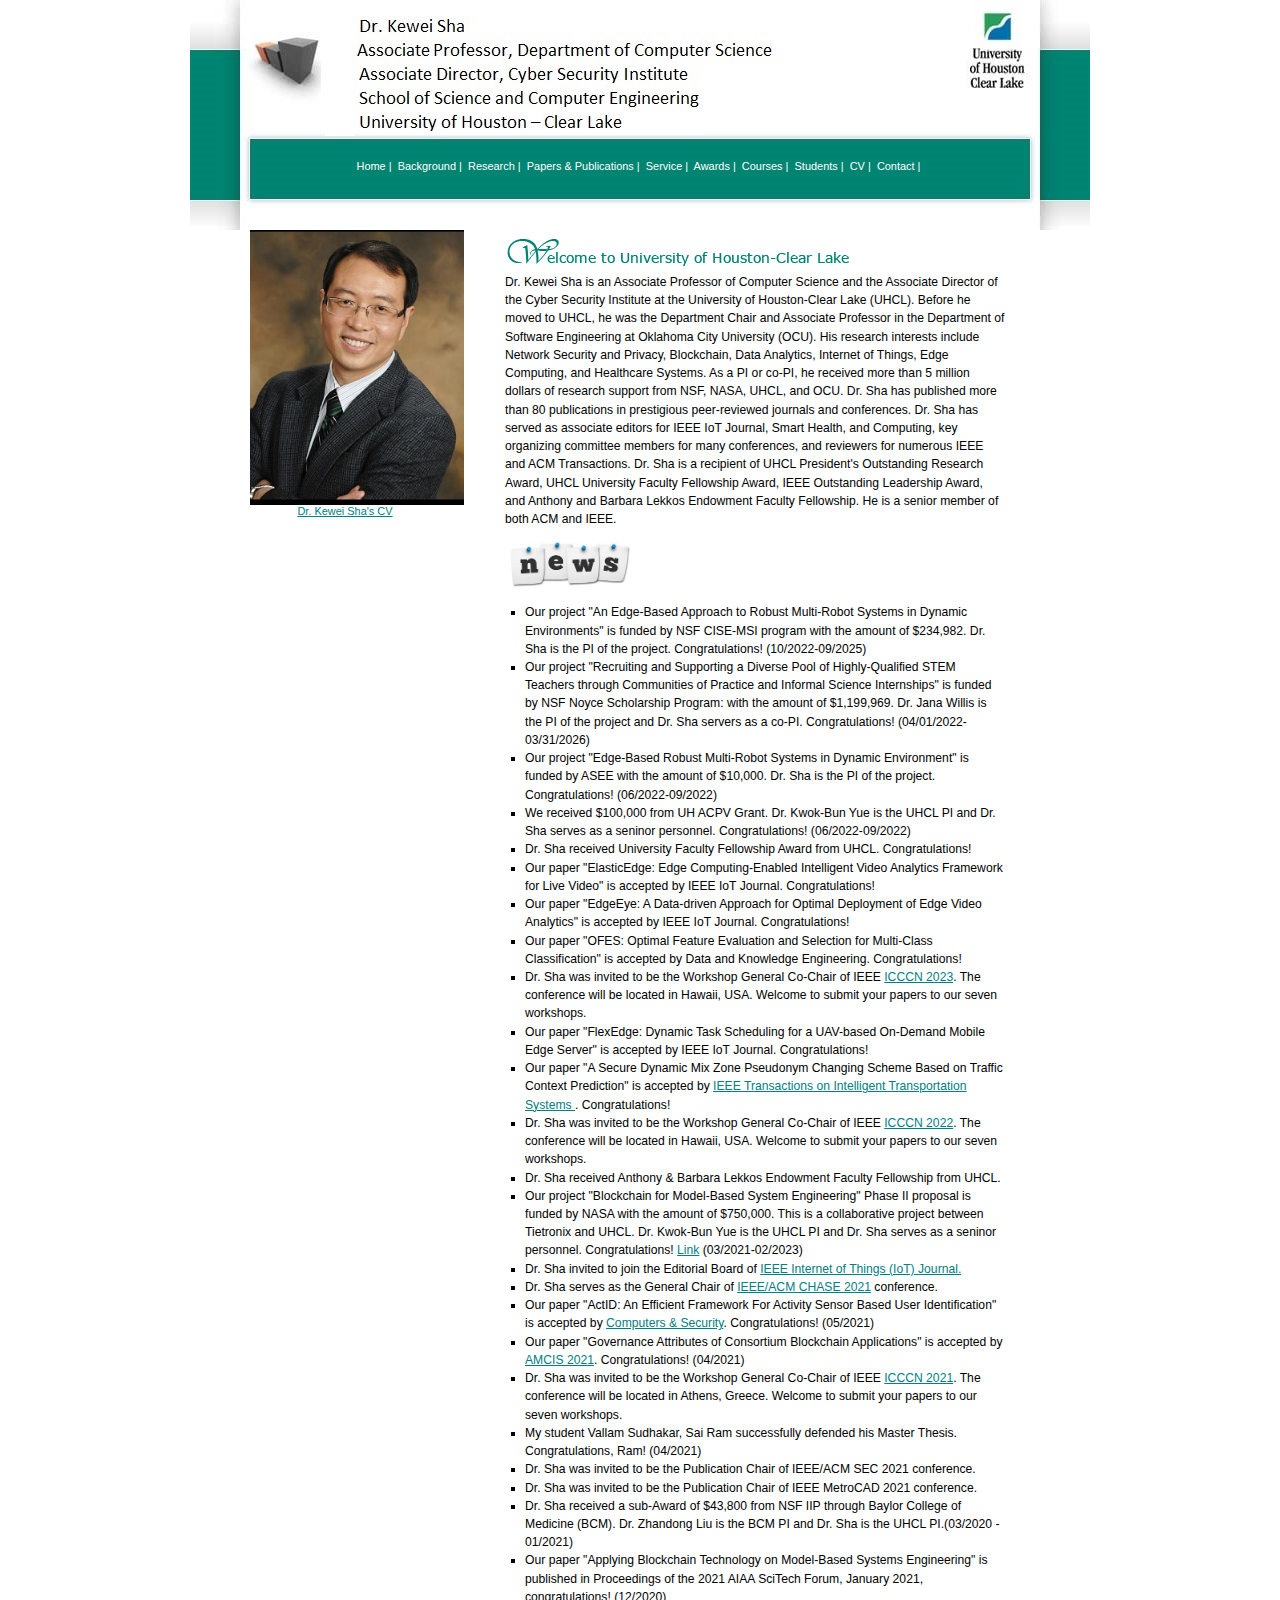
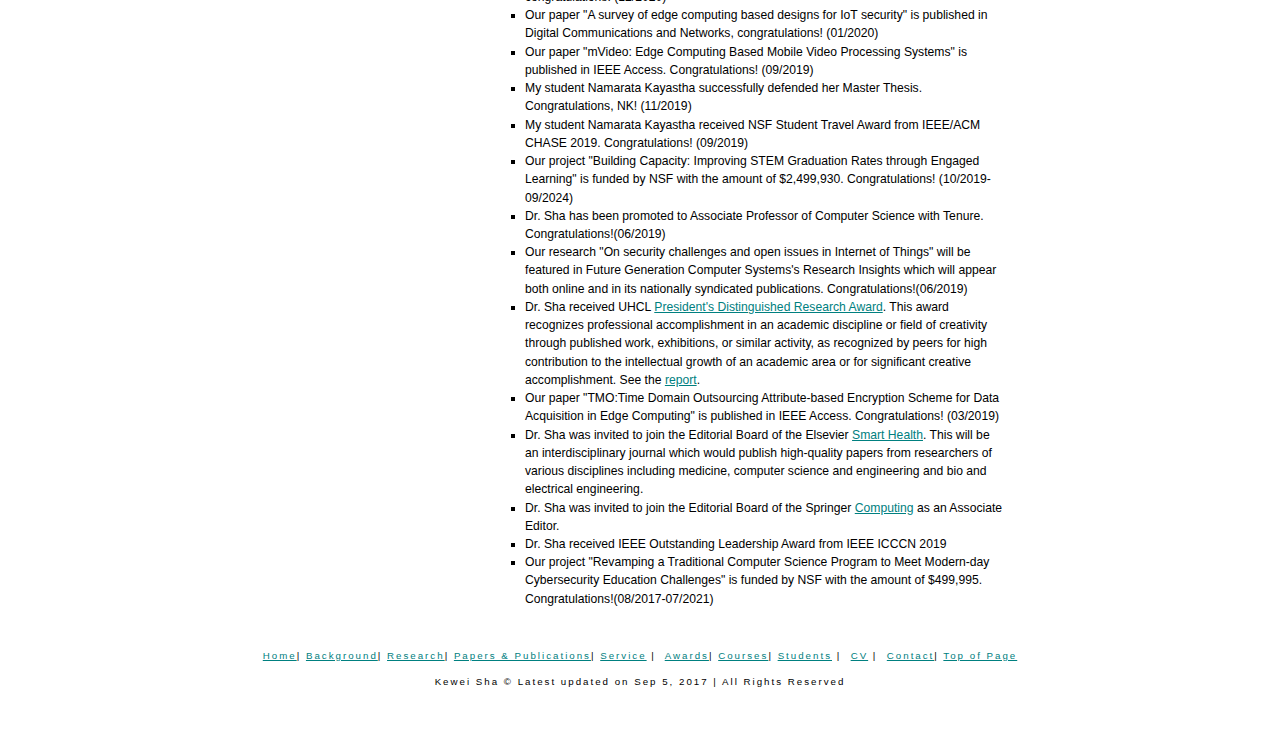
==== index.html @ 8eca11d9 "Add new files" ====
<!DOCTYPE html PUBLIC "-//W3C//DTD XHTML 1.0 Transitional//EN" "http://www.w3.org/TR/xhtml1/DTD/xhtml1-transitional.dtd">
<!-- saved from url=(0042)https://sceweb.sce.uhcl.edu/sha/index.html -->
<html dir="ltr" xmlns="http://www.w3.org/1999/xhtml" xmlns:v="urn:schemas-microsoft-com:vml" xmlns:o="urn:schemas-microsoft-com:office:office"><!-- #BeginTemplate "template.dwt" --><head><meta http-equiv="Content-Type" content="text/html; charset=UTF-8">
<!-- #BeginEditable "title" -->
<title>Welcome to Prof. Kewei Sha's webpage</title>
<!-- #EndEditable -->
<!-- #BeginEditable "description" -->
<meta name="description" content="Prof. Kewei Sha&#39;s webpage">
<!-- #EndEditable -->
<!-- #BeginEditable "keywords" -->
<meta name="keywords" content="add your keywords here">
<!-- #EndEditable -->
<meta http-equiv="imagetoolbar" content="false">

<meta http-equiv="Content-Language" content="en-us">
<link rel="stylesheet" type="text/css" href="./Welcome to Prof. Kewei Sha&#39;s webpage_files/stylesheet.css">
</head>

<body data-new-gr-c-s-check-loaded="14.1119.0" data-gr-ext-installed="">
<a name="top"></a>
<div id="wrapper">
<div id="header">
<div id="topnav">
	<a href="https://sceweb.sce.uhcl.edu/sha/index.html">Home</a>&nbsp;|&nbsp;
	<a href="https://sceweb.sce.uhcl.edu/sha/background.htm">Background</a>&nbsp;|&nbsp;
	<a href="https://sceweb.sce.uhcl.edu/sha/research.htm">Research</a>&nbsp;|&nbsp;
	<a href="https://sceweb.sce.uhcl.edu/sha/papers_publications.htm">Papers &amp; Publications</a>&nbsp;|&nbsp;
	<a href="https://sceweb.sce.uhcl.edu/sha/service.htm">Service</a>&nbsp;|&nbsp;
	<a href="https://sceweb.sce.uhcl.edu/sha/awards.htm">Awards</a>&nbsp;|&nbsp;
	<a href="https://sceweb.sce.uhcl.edu/sha/courses.htm">Courses</a>&nbsp;|&nbsp;
	<a href="https://sceweb.sce.uhcl.edu/sha/student.htm">Students</a>&nbsp;|&nbsp;
	<a href="https://sceweb.sce.uhcl.edu/sha/kewei-cv.pdf">CV</a>&nbsp;|&nbsp;
	<a href="https://sceweb.sce.uhcl.edu/sha/contact.htm">Contact</a>&nbsp;|&nbsp;
</div>
<img alt="" src="./Welcome to Prof. Kewei Sha&#39;s webpage_files/header.jpg" width="900" height="230">
</div>

<div id="content">
<!-- #BeginEditable "content" -->
	<div><img alt="" src="./Welcome to Prof. Kewei Sha&#39;s webpage_files/logo_welcome.gif" width="347" height="43"></div>

	<div>Dr. Kewei Sha is an Associate Professor of Computer Science and the Associate Director of the Cyber Security Institute at the University of Houston-Clear Lake (UHCL). Before he moved to UHCL, he was the Department Chair and Associate Professor in the Department of Software Engineering at Oklahoma City University (OCU). His research interests include Network Security and Privacy, Blockchain, Data Analytics, Internet of Things, Edge Computing, and Healthcare Systems. As a PI or co-PI, he received more than 5 million dollars of research support from NSF, NASA, UHCL, and OCU. Dr. Sha has published more than 80 publications in prestigious peer-reviewed journals and conferences. Dr. Sha has served as associate editors for IEEE IoT Journal, Smart Health, and Computing, key organizing committee members for many conferences, and reviewers for numerous IEEE and ACM Transactions. Dr. Sha is a recipient of UHCL President's Outstanding Research Award, UHCL University Faculty Fellowship Award, IEEE Outstanding Leadership Award, and Anthony and Barbara Lekkos Endowment Faculty Fellowship. He is a senior member of both ACM and IEEE.</div>
	
<div><img alt="" src="./Welcome to Prof. Kewei Sha&#39;s webpage_files/news.jpg" height="75"></div>

	
<div><ul>
<li>Our project "An Edge-Based Approach to Robust Multi-Robot Systems in Dynamic Environments" is funded by NSF CISE-MSI program with the amount of $234,982. Dr. Sha is the PI of the project. Congratulations! (10/2022-09/2025)</li>
<li>Our project "Recruiting and Supporting a Diverse Pool of Highly-Qualified STEM Teachers through Communities of Practice and Informal Science Internships" is funded by NSF Noyce Scholarship Program: with the amount of $1,199,969. Dr. Jana Willis is the PI of the project and Dr. Sha servers as a co-PI. Congratulations! (04/01/2022-03/31/2026)</li>
<li>Our project "Edge-Based Robust Multi-Robot Systems in Dynamic Environment" is funded by ASEE with the amount of $10,000. Dr. Sha is the PI of the project. Congratulations! (06/2022-09/2022)</li>
<li>We received $100,000 from UH ACPV Grant. Dr. Kwok-Bun Yue is the UHCL PI and Dr. Sha serves as a seninor personnel. Congratulations! (06/2022-09/2022)</li>
<li>Dr. Sha received University Faculty Fellowship Award from UHCL. Congratulations!</li>
<li>Our paper "ElasticEdge: Edge Computing-Enabled Intelligent Video Analytics Framework for Live Video" is accepted by IEEE IoT Journal. Congratulations! </li>
<li>Our paper "EdgeEye: A Data-driven Approach for Optimal    Deployment of Edge Video Analytics" is accepted by IEEE IoT Journal. Congratulations! </li>
<li>Our paper "OFES: Optimal Feature Evaluation and Selection for Multi-Class Classification" is accepted by Data and Knowledge Engineering. Congratulations! </li>
<li>Dr. Sha was invited to be the Workshop General Co-Chair of IEEE <a href="http://icccn.org/icccn23/">ICCCN 2023</a>. The conference will be located in Hawaii, USA. Welcome to submit your papers to our seven workshops.</li>
<li>Our paper "FlexEdge: Dynamic Task Scheduling for a UAV-based On-Demand Mobile Edge Server" is accepted by IEEE IoT Journal. Congratulations! </li>
<li>Our paper "A Secure Dynamic Mix Zone Pseudonym Changing Scheme Based on Traffic Context Prediction" is accepted by <a href="https://ieeexplore.ieee.org/document/9613820">IEEE Transactions on Intelligent Transportation Systems
</a>. Congratulations! </li>
<li>Dr. Sha was invited to be the Workshop General Co-Chair of IEEE <a href="http://icccn.org/icccn22/">ICCCN 2022</a>. The conference will be located in Hawaii, USA. Welcome to submit your papers to our seven workshops.</li>
<li>Dr. Sha received Anthony &amp; Barbara Lekkos Endowment Faculty Fellowship from UHCL.</li>
<li>Our project "Blockchain for Model-Based System Engineering" Phase II proposal is funded by NASA with the amount of $750,000. This is a collaborative project between Tietronix and UHCL. Dr. Kwok-Bun Yue is the UHCL PI and Dr. Sha serves as a seninor personnel. Congratulations! <a href="https://sbir.nasa.gov/SBIR/abstracts/19/sttr/phase2/STTR-19-2-T11.03-2769.html">Link</a> (03/2021-02/2023)</li>
<li>Dr. Sha invited to join the Editorial Board of <a href="https://ieee-iotj.org/">IEEE Internet of Things (IoT) Journal.</a></li>
<li>Dr. Sha serves as the General Chair of <a href="https://conferences.computer.org/chase2021/">IEEE/ACM CHASE 2021</a> conference.</li>
<li>Our paper "ActID: An Efficient Framework For Activity Sensor Based User Identification" is accepted by <a href="https://doi.org/10.1016/j.cose.2021.102319">Computers &amp; Security</a>. Congratulations! (05/2021) </li>
<li>Our paper "Governance Attributes of Consortium Blockchain Applications" is accepted by <a href="https://amcis2021.aisconferences.org/">AMCIS 2021</a>. Congratulations! (04/2021) </li>
<li>Dr. Sha was invited to be the Workshop General Co-Chair of IEEE <a href="http://icccn.org/icccn21/">ICCCN 2021</a>. The conference will be located in Athens, Greece. Welcome to submit your papers to our seven workshops.</li>
<li>My student Vallam Sudhakar, Sai Ram successfully defended his Master Thesis. Congratulations, Ram! (04/2021)</li>
<li>Dr. Sha was invited to be the Publication Chair of IEEE/ACM SEC 2021 conference.</li>
<li>Dr. Sha was invited to be the Publication Chair of IEEE MetroCAD 2021 conference.</li>
<li>Dr. Sha received a sub-Award of $43,800 from NSF IIP through Baylor College of Medicine (BCM). Dr. Zhandong Liu is the BCM PI and Dr. Sha is the UHCL PI.(03/2020 - 01/2021)</li> 
<li>Our paper "Applying Blockchain Technology on Model-Based Systems Engineering" is published in Proceedings of the 2021 AIAA SciTech Forum, January 2021, congratulations! (12/2020)</li>
<li>Our paper "A survey of edge computing based designs for IoT security" is published in Digital Communications and Networks, congratulations! (01/2020)</li>
<li>Our paper "mVideo: Edge Computing Based Mobile Video Processing Systems" is published in IEEE Access. Congratulations! (09/2019)</li>
<li>My student Namarata Kayastha successfully defended her Master Thesis. Congratulations, NK! (11/2019)</li>
<li>My student Namarata Kayastha received NSF Student Travel Award from IEEE/ACM CHASE 2019. Congratulations! (09/2019)</li>
<li>Our project "Building Capacity: Improving STEM Graduation Rates through Engaged Learning" is funded by NSF with the amount of $2,499,930. Congratulations! (10/2019-09/2024)</li>
<li>Dr. Sha has been promoted to Associate Professor of Computer Science with Tenure. Congratulations!(06/2019)</li>
<li>Our research "On security challenges and open issues in Internet of Things" will be featured in Future Generation Computer Systems's Research Insights which will appear both online and in its nationally syndicated publications. Congratulations!(06/2019)</li>
<li>Dr. Sha received UHCL <a href="https://www.uhcl.edu/provost/faculty-staff-resources/faculty-resources/presidents-distinguished-faculty-award">President's Distinguished Research Award</a>. This award recognizes professional accomplishment in an academic discipline or field of creativity through published work, exhibitions, or similar activity, as recognized by peers for high contribution to the intellectual growth of an academic area or for significant creative accomplishment. See the <a href="https://blog.uhcl.edu/news/service-awards-special-honors-presented-to-faculty-and-staff">report</a>.</li>
<li>Our paper "TMO:Time Domain Outsourcing Attribute-based Encryption Scheme for Data Acquisition in Edge Computing" is published in IEEE Access. Congratulations! (03/2019)</li>
<li>Dr. Sha was invited to join the Editorial Board of the Elsevier <a href="https://www.journals.elsevier.com/smart-health">Smart Health</a>. This will be an interdisciplinary journal which would publish high-quality papers from researchers of various disciplines including medicine, computer science and engineering and bio and electrical engineering.</li>
<li>Dr. Sha was invited to join the Editorial Board of the Springer <a href="https://www.springer.com/computer/journal/607">Computing</a> as an Associate Editor. </li>
<li>Dr. Sha received IEEE Outstanding Leadership Award from IEEE ICCCN 2019</li>
<li>Our project "Revamping a Traditional Computer Science Program to Meet Modern-day Cybersecurity Education Challenges" is funded by NSF with the amount of $499,995. Congratulations!(08/2017-07/2021)</li>
<!--
<li>Our paper <a href="https://doi.org/10.1016/j.future.2018.01.059">"On security challenges and open issues in Internet of Things"</a> is published at Future Generation Computer Systems.</li>
<li>Our paper "A Secure and Efficient Framework to Read Isolated Smart Grid Devices" is published at <a href="http://ieeexplore.ieee.org/document/7419260/?arnumber=7419260&source=authoralert">IEEE Transactions on Smart Grid (TSG)</a>. Congratulations! (11/2017) </li>
<li>Our paper "A Novel and Efficient Approach to Evaluate Biometric Features for User Identification" is accepted by IEEE/ACM CHASE 2019 as a poster paper. Congratulations! (06/2019)</li>
-->					
						
</ul></div>



<!-- #EndEditable -->
</div>
<div id="sidebar">
<!-- #BeginEditable "sidebar" -->

  

  
    <center>
      <img alt="" src="./Welcome to Prof. Kewei Sha&#39;s webpage_files/kewei.jpg" width="213.6" height="275.2">
	<div>
	<a href="https://sceweb.sce.uhcl.edu/sha/kewei-cv.pdf">Dr. Kewei Sha's CV</a>	
	</div>
      <!-- #
      <object
        classid="clsid:D27CDB6E-AE6D-11cf-96B8-444553540000"
        codebase="http://download.macromedia.com/pub/shockwave/cabs/flash/swflash.cab#version=4,0,2,0"
        id="flashmovie"
        width="200" height="250">
        <param name="movie" value="flashmovie.swf">
        <param name="bgcolor" value="#FFFFFF">
        <param name="quality" value="high">
        <param name="allowscriptaccess" value="samedomain">
        <embed
          type="application/x-shockwave-flash"
          pluginspage="http://www.macromedia.com/go/getflashplayer"
          name="flashmovie"
          width="200" height="250"
          src="flashmovie.swf"
          bgcolor="#FFFFFF"
          quality="high"
          swliveconnect="true"
          allowscriptaccess="samedomain"
        >
          <noembed>
          </noembed>
        </embed>
      </object>
    -->
    </center>
	

		
</div>
<div id="footer">
	<a href="https://sceweb.sce.uhcl.edu/sha/index.html">Home</a>|
	<a href="https://sceweb.sce.uhcl.edu/sha/background.htm">Background</a>|
	<a href="https://sceweb.sce.uhcl.edu/sha/research.htm">Research</a>|
	<a href="https://sceweb.sce.uhcl.edu/sha/papers_publications.htm">Papers &amp; Publications</a>|
	<a href="https://sceweb.sce.uhcl.edu/sha/service.htm">Service</a>&nbsp;|&nbsp;
	<a href="https://sceweb.sce.uhcl.edu/sha/awards.htm">Awards</a>|
	<a href="https://sceweb.sce.uhcl.edu/sha/courses.htm">Courses</a>|
	<a href="https://sceweb.sce.uhcl.edu/sha/student.htm">Students</a>&nbsp;|&nbsp;
	<a href="https://sceweb.sce.uhcl.edu/sha/kewei-cv.pdf">CV</a>&nbsp;|&nbsp;
	<a href="https://sceweb.sce.uhcl.edu/sha/contact.htm">Contact</a>|
	<a href="https://sceweb.sce.uhcl.edu/sha/index.html#top">Top of Page</a>
	<p>Kewei Sha © Latest updated on Sep 5, 2017 | All Rights Reserved<br>
	</p>
</div>
</div>
<br>






</body><!-- #EndEditable --><!-- #EndTemplate --><grammarly-desktop-integration data-grammarly-shadow-root="true"><template shadowrootmode="open"><style>
  div.grammarly-desktop-integration {
    position: absolute;
    width: 1px;
    height: 1px;
    padding: 0;
    margin: -1px;
    overflow: hidden;
    clip: rect(0, 0, 0, 0);
    white-space: nowrap;
    border: 0;
    -moz-user-select: none;
    -webkit-user-select: none;
    -ms-user-select:none;
    user-select:none;
  }

  div.grammarly-desktop-integration:before {
    content: attr(data-content);
  }
</style><div aria-label="grammarly-integration" role="group" tabindex="-1" class="grammarly-desktop-integration" data-content="{&quot;mode&quot;:&quot;full&quot;,&quot;isActive&quot;:true,&quot;isUserDisabled&quot;:false}"></div></template></grammarly-desktop-integration></html>
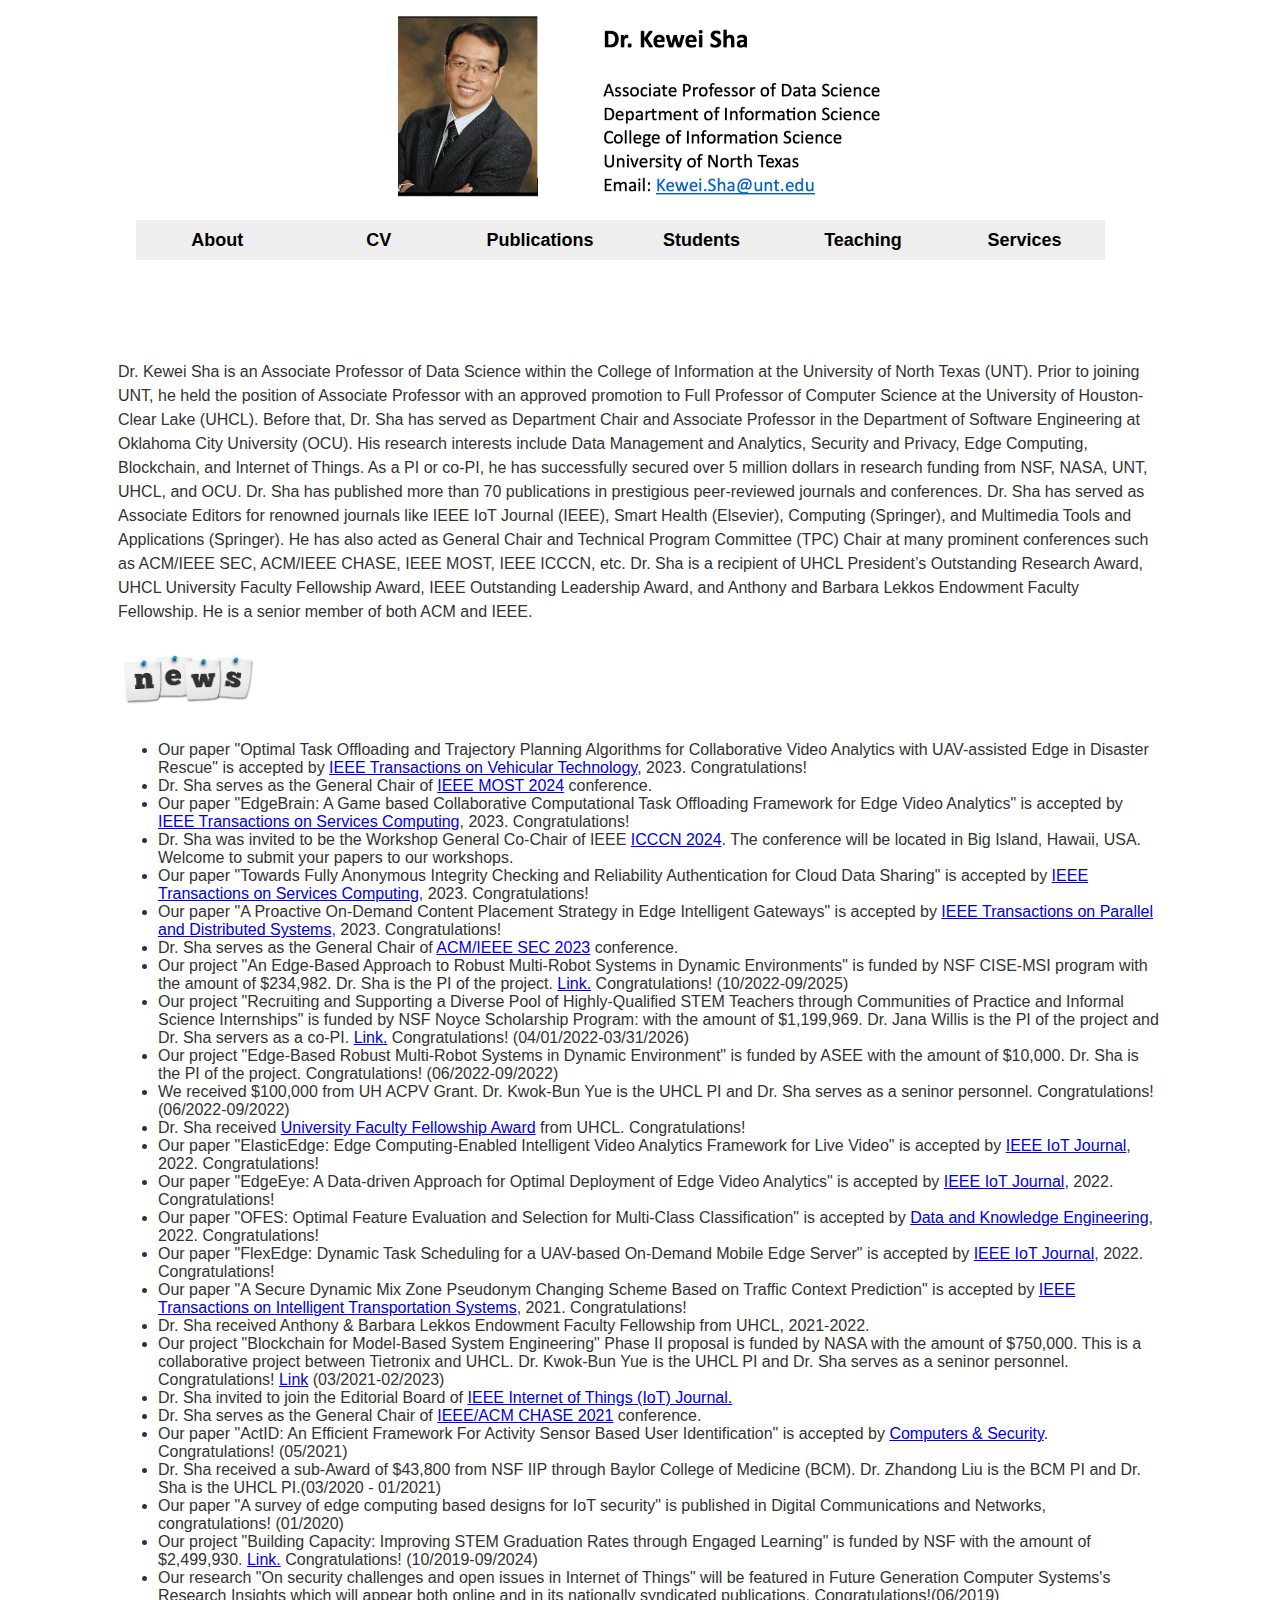
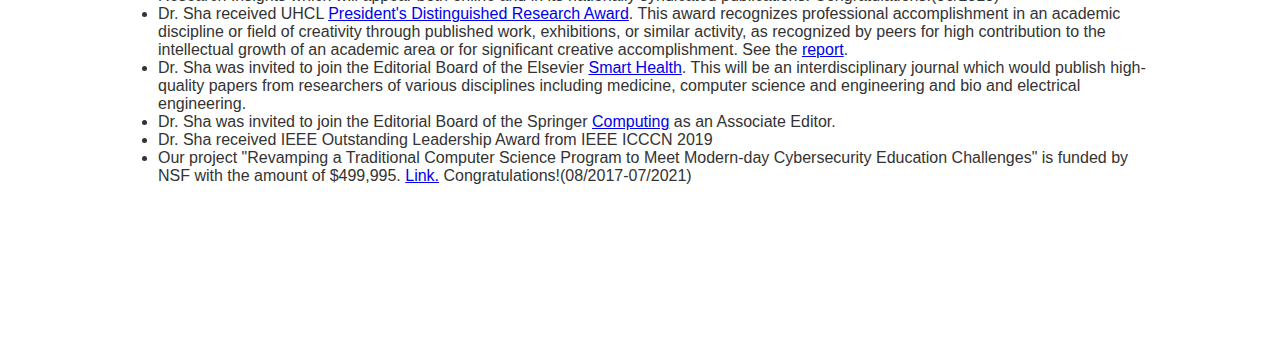
==== commit 68e43098: "update" ====
--- a/index.html
+++ b/index.html
@@ -1,183 +1,96 @@
-<!DOCTYPE html PUBLIC "-//W3C//DTD XHTML 1.0 Transitional//EN" "http://www.w3.org/TR/xhtml1/DTD/xhtml1-transitional.dtd">
-<!-- saved from url=(0042)https://sceweb.sce.uhcl.edu/sha/index.html -->
-<html dir="ltr" xmlns="http://www.w3.org/1999/xhtml" xmlns:v="urn:schemas-microsoft-com:vml" xmlns:o="urn:schemas-microsoft-com:office:office"><!-- #BeginTemplate "template.dwt" --><head><meta http-equiv="Content-Type" content="text/html; charset=UTF-8">
-<!-- #BeginEditable "title" -->
-<title>Welcome to Prof. Kewei Sha's webpage</title>
-<!-- #EndEditable -->
-<!-- #BeginEditable "description" -->
-<meta name="description" content="Prof. Kewei Sha&#39;s webpage">
-<!-- #EndEditable -->
-<!-- #BeginEditable "keywords" -->
-<meta name="keywords" content="add your keywords here">
-<!-- #EndEditable -->
-<meta http-equiv="imagetoolbar" content="false">
+<!DOCTYPE html>
+<html>
+<head>
+   <!--
 
-<meta http-equiv="Content-Language" content="en-us">
-<link rel="stylesheet" type="text/css" href="./Welcome to Prof. Kewei Sha&#39;s webpage_files/stylesheet.css">
+   -->
+
+<link rel="stylesheet" href="layout.css">
+<link rel="stylesheet" href="effects.css">
+   <meta charset="utf-8" />
+   <title>About</title>
+
 </head>
 
-<body data-new-gr-c-s-check-loaded="14.1119.0" data-gr-ext-installed="">
-<a name="top"></a>
-<div id="wrapper">
-<div id="header">
-<div id="topnav">
-	<a href="https://sceweb.sce.uhcl.edu/sha/index.html">Home</a>&nbsp;|&nbsp;
-	<a href="https://sceweb.sce.uhcl.edu/sha/background.htm">Background</a>&nbsp;|&nbsp;
-	<a href="https://sceweb.sce.uhcl.edu/sha/research.htm">Research</a>&nbsp;|&nbsp;
-	<a href="https://sceweb.sce.uhcl.edu/sha/papers_publications.htm">Papers &amp; Publications</a>&nbsp;|&nbsp;
-	<a href="https://sceweb.sce.uhcl.edu/sha/service.htm">Service</a>&nbsp;|&nbsp;
-	<a href="https://sceweb.sce.uhcl.edu/sha/awards.htm">Awards</a>&nbsp;|&nbsp;
-	<a href="https://sceweb.sce.uhcl.edu/sha/courses.htm">Courses</a>&nbsp;|&nbsp;
-	<a href="https://sceweb.sce.uhcl.edu/sha/student.htm">Students</a>&nbsp;|&nbsp;
-	<a href="https://sceweb.sce.uhcl.edu/sha/kewei-cv.pdf">CV</a>&nbsp;|&nbsp;
-	<a href="https://sceweb.sce.uhcl.edu/sha/contact.htm">Contact</a>&nbsp;|&nbsp;
-</div>
-<img alt="" src="./Welcome to Prof. Kewei Sha&#39;s webpage_files/header.jpg" width="900" height="230">
-</div>
+<body>
+   <header>
+     <img src="Kewei.png" alt="logo" id="logo">
 
-<div id="content">
-<!-- #BeginEditable "content" -->
-	<div><img alt="" src="./Welcome to Prof. Kewei Sha&#39;s webpage_files/logo_welcome.gif" width="347" height="43"></div>
+<!-- tabs and links-->
+      <nav class="tabs">
+         <ul>
 
-	<div>Dr. Kewei Sha is an Associate Professor of Computer Science and the Associate Director of the Cyber Security Institute at the University of Houston-Clear Lake (UHCL). Before he moved to UHCL, he was the Department Chair and Associate Professor in the Department of Software Engineering at Oklahoma City University (OCU). His research interests include Network Security and Privacy, Blockchain, Data Analytics, Internet of Things, Edge Computing, and Healthcare Systems. As a PI or co-PI, he received more than 5 million dollars of research support from NSF, NASA, UHCL, and OCU. Dr. Sha has published more than 80 publications in prestigious peer-reviewed journals and conferences. Dr. Sha has served as associate editors for IEEE IoT Journal, Smart Health, and Computing, key organizing committee members for many conferences, and reviewers for numerous IEEE and ACM Transactions. Dr. Sha is a recipient of UHCL President's Outstanding Research Award, UHCL University Faculty Fellowship Award, IEEE Outstanding Leadership Award, and Anthony and Barbara Lekkos Endowment Faculty Fellowship. He is a senior member of both ACM and IEEE.</div>
-	
-<div><img alt="" src="./Welcome to Prof. Kewei Sha&#39;s webpage_files/news.jpg" height="75"></div>
+            <li><a href="index.html">About</a></li>
+            <li><a href="cv.pdf">CV</a></li>
+            <li><a href="publications.html">Publications</a></li>
+            <li><a href="students.html">Students</a></li>
+			<li><a href="teaching.html">Teaching</a></li>
+			 <li><a href="services.html">Services</a></li>
+         </ul>
+      </nav>
+   </header>
 
+</body>
+<!-- <nav id="Kewei"> -->
+<nav id="about">
+<p aligh="justify" style="line-height: 1.5; text-indent: 0em;"> Dr. Kewei Sha is an Associate Professor of Data Science within the College of Information at the University of North Texas (UNT). Prior to joining UNT, he held the position of Associate Professor with an approved promotion to Full Professor of Computer Science at the University of Houston-Clear Lake (UHCL). Before that, Dr. Sha has served as Department Chair and Associate Professor in the Department of Software Engineering at Oklahoma City University (OCU). His research interests include Data Management and Analytics, Security and Privacy, Edge Computing, Blockchain, and Internet of Things. As a PI or co-PI, he has successfully secured over 5 million dollars in research funding from NSF, NASA, UNT, UHCL, and OCU. Dr. Sha has published more than 70 publications in prestigious peer-reviewed journals and conferences. Dr. Sha has served as Associate Editors for renowned journals like IEEE IoT Journal (IEEE), Smart Health (Elsevier), Computing (Springer), and Multimedia Tools and Applications (Springer). He has also acted as General Chair and Technical Program Committee (TPC) Chair at many prominent conferences such as ACM/IEEE SEC, ACM/IEEE CHASE, IEEE MOST, IEEE ICCCN, etc. Dr. Sha is a recipient of UHCL President’s Outstanding Research Award, UHCL University Faculty Fellowship Award, IEEE Outstanding Leadership Award, and Anthony and Barbara Lekkos Endowment Faculty Fellowship. He is a senior member of both ACM and IEEE.
+<br>
+</p>
+
+<img alt="" src="news.jpg" width="140">
 	
 <div><ul>
-<li>Our project "An Edge-Based Approach to Robust Multi-Robot Systems in Dynamic Environments" is funded by NSF CISE-MSI program with the amount of $234,982. Dr. Sha is the PI of the project. Congratulations! (10/2022-09/2025)</li>
-<li>Our project "Recruiting and Supporting a Diverse Pool of Highly-Qualified STEM Teachers through Communities of Practice and Informal Science Internships" is funded by NSF Noyce Scholarship Program: with the amount of $1,199,969. Dr. Jana Willis is the PI of the project and Dr. Sha servers as a co-PI. Congratulations! (04/01/2022-03/31/2026)</li>
+<li>Our paper "Optimal Task Offloading and Trajectory Planning Algorithms for Collaborative Video Analytics with UAV-assisted Edge in Disaster Rescue" is accepted by <a href="https://ieeexplore.ieee.org/abstract/document/10365400">IEEE Transactions on Vehicular Technology</a>, 2023. Congratulations! </li>
+	<li>Dr. Sha serves as the General Chair of <a href="https://ieeemobility.org/MOST2024/">IEEE MOST 2024</a> conference.</li>
+<li>Our paper "EdgeBrain: A Game based Collaborative Computational Task Offloading Framework for Edge Video Analytics" is accepted by <a href="https://ieeexplore.ieee.org/abstract/document/10360217">IEEE Transactions on Services Computing</a>, 2023. Congratulations! </li>
+<li>Dr. Sha was invited to be the Workshop General Co-Chair of IEEE <a href="http://icccn.org/">ICCCN 2024</a>. The conference will be located in Big Island, Hawaii, USA. Welcome to submit your papers to our workshops.</li>
+<li>Our paper "Towards Fully Anonymous Integrity Checking and Reliability Authentication for Cloud Data Sharing" is accepted by <a href="https://ieeexplore.ieee.org/abstract/document/10109159">IEEE Transactions on Services Computing</a>, 2023. Congratulations! </li>
+<li>Our paper "A Proactive On-Demand Content Placement Strategy in Edge Intelligent Gateways" is accepted by <a href="https://ieeexplore.ieee.org/abstract/document/10054497">IEEE Transactions on Parallel and Distributed Systems</a>, 2023. Congratulations! </li>
+	<li>Dr. Sha serves as the General Chair of <a href="https://acm-ieee-sec.org/2023/">ACM/IEEE SEC 2023</a> conference.</li>
+	<li>Our project "An Edge-Based Approach to Robust Multi-Robot Systems in Dynamic Environments" is funded by NSF CISE-MSI program with the amount of $234,982. Dr. Sha is the PI of the project. <a href="https://www.nsf.gov/awardsearch/showAward?AWD_ID=2240513">Link.</a> Congratulations! (10/2022-09/2025)</li>
+<li>Our project "Recruiting and Supporting a Diverse Pool of Highly-Qualified STEM Teachers through Communities of Practice and Informal Science Internships" is funded by NSF Noyce Scholarship Program: with the amount of $1,199,969. Dr. Jana Willis is the PI of the project and Dr. Sha servers as a co-PI. <a href="https://www.nsf.gov/awardsearch/showAward?AWD_ID=2151067">Link.</a> Congratulations! (04/01/2022-03/31/2026)</li>
 <li>Our project "Edge-Based Robust Multi-Robot Systems in Dynamic Environment" is funded by ASEE with the amount of $10,000. Dr. Sha is the PI of the project. Congratulations! (06/2022-09/2022)</li>
 <li>We received $100,000 from UH ACPV Grant. Dr. Kwok-Bun Yue is the UHCL PI and Dr. Sha serves as a seninor personnel. Congratulations! (06/2022-09/2022)</li>
-<li>Dr. Sha received University Faculty Fellowship Award from UHCL. Congratulations!</li>
-<li>Our paper "ElasticEdge: Edge Computing-Enabled Intelligent Video Analytics Framework for Live Video" is accepted by IEEE IoT Journal. Congratulations! </li>
-<li>Our paper "EdgeEye: A Data-driven Approach for Optimal    Deployment of Edge Video Analytics" is accepted by IEEE IoT Journal. Congratulations! </li>
-<li>Our paper "OFES: Optimal Feature Evaluation and Selection for Multi-Class Classification" is accepted by Data and Knowledge Engineering. Congratulations! </li>
-<li>Dr. Sha was invited to be the Workshop General Co-Chair of IEEE <a href="http://icccn.org/icccn23/">ICCCN 2023</a>. The conference will be located in Hawaii, USA. Welcome to submit your papers to our seven workshops.</li>
-<li>Our paper "FlexEdge: Dynamic Task Scheduling for a UAV-based On-Demand Mobile Edge Server" is accepted by IEEE IoT Journal. Congratulations! </li>
-<li>Our paper "A Secure Dynamic Mix Zone Pseudonym Changing Scheme Based on Traffic Context Prediction" is accepted by <a href="https://ieeexplore.ieee.org/document/9613820">IEEE Transactions on Intelligent Transportation Systems
-</a>. Congratulations! </li>
-<li>Dr. Sha was invited to be the Workshop General Co-Chair of IEEE <a href="http://icccn.org/icccn22/">ICCCN 2022</a>. The conference will be located in Hawaii, USA. Welcome to submit your papers to our seven workshops.</li>
-<li>Dr. Sha received Anthony &amp; Barbara Lekkos Endowment Faculty Fellowship from UHCL.</li>
+<li>Dr. Sha received <a href="https://www.uhclthesignal.com/wordpress/2022/06/13/community-updates-2022-2023-faculty-fellowship-recipients-announced/">University Faculty Fellowship Award</a> from UHCL. Congratulations!</li>
+<li>Our paper "ElasticEdge: Edge Computing-Enabled Intelligent Video Analytics Framework for Live Video" is accepted by <a href="https://ieeexplore.ieee.org/abstract/document/9812746">IEEE IoT Journal</a>, 2022. Congratulations! </li>
+<li>Our paper "EdgeEye: A Data-driven Approach for Optimal Deployment of Edge Video Analytics" is accepted by <a href="https://ieeexplore.ieee.org/abstract/document/9756002">IEEE IoT Journal</a>, 2022. Congratulations! </li>
+<li>Our paper "OFES: Optimal Feature Evaluation and Selection for Multi-Class Classification" is accepted by <a href="https://www.sciencedirect.com/science/article/abs/pii/S0169023X22000222">Data and Knowledge Engineering</a>, 2022. Congratulations! </li>
+<li>Our paper "FlexEdge: Dynamic Task Scheduling for a UAV-based On-Demand Mobile Edge Server" is accepted by <a href="https://ieeexplore.ieee.org/abstract/document/9716050">IEEE IoT Journal</a>, 2022. Congratulations! </li>
+<li>Our paper "A Secure Dynamic Mix Zone Pseudonym Changing Scheme Based on Traffic Context Prediction" is accepted by <a href="https://ieeexplore.ieee.org/document/9613820">IEEE Transactions on Intelligent Transportation Systems</a>, 2021. Congratulations! </li>
+<!-- <li>Dr. Sha was invited to be the Workshop General Co-Chair of IEEE <a href="http://icccn.org/icccn22/">ICCCN 2022</a>. The conference will be located in Hawaii, USA. Welcome to submit your papers to our seven workshops.</li> -->
+<li>Dr. Sha received Anthony &amp; Barbara Lekkos Endowment Faculty Fellowship from UHCL, 2021-2022.</li>
 <li>Our project "Blockchain for Model-Based System Engineering" Phase II proposal is funded by NASA with the amount of $750,000. This is a collaborative project between Tietronix and UHCL. Dr. Kwok-Bun Yue is the UHCL PI and Dr. Sha serves as a seninor personnel. Congratulations! <a href="https://sbir.nasa.gov/SBIR/abstracts/19/sttr/phase2/STTR-19-2-T11.03-2769.html">Link</a> (03/2021-02/2023)</li>
 <li>Dr. Sha invited to join the Editorial Board of <a href="https://ieee-iotj.org/">IEEE Internet of Things (IoT) Journal.</a></li>
 <li>Dr. Sha serves as the General Chair of <a href="https://conferences.computer.org/chase2021/">IEEE/ACM CHASE 2021</a> conference.</li>
 <li>Our paper "ActID: An Efficient Framework For Activity Sensor Based User Identification" is accepted by <a href="https://doi.org/10.1016/j.cose.2021.102319">Computers &amp; Security</a>. Congratulations! (05/2021) </li>
-<li>Our paper "Governance Attributes of Consortium Blockchain Applications" is accepted by <a href="https://amcis2021.aisconferences.org/">AMCIS 2021</a>. Congratulations! (04/2021) </li>
-<li>Dr. Sha was invited to be the Workshop General Co-Chair of IEEE <a href="http://icccn.org/icccn21/">ICCCN 2021</a>. The conference will be located in Athens, Greece. Welcome to submit your papers to our seven workshops.</li>
-<li>My student Vallam Sudhakar, Sai Ram successfully defended his Master Thesis. Congratulations, Ram! (04/2021)</li>
-<li>Dr. Sha was invited to be the Publication Chair of IEEE/ACM SEC 2021 conference.</li>
-<li>Dr. Sha was invited to be the Publication Chair of IEEE MetroCAD 2021 conference.</li>
+<!-- <li>Our paper "Governance Attributes of Consortium Blockchain Applications" is accepted by <a href="https://amcis2021.aisconferences.org/">AMCIS 2021</a>. Congratulations! (04/2021) </li>
+<li>Dr. Sha was invited to be the Workshop General Co-Chair of IEEE <a href="http://icccn.org/icccn21/">ICCCN 2021</a>. The conference will be located in Athens, Greece. Welcome to submit your papers to our seven workshops.</li> -->
+<!-- <li>My student Vallam Sudhakar, Sai Ram successfully defended his Master Thesis. Congratulations, Ram! (04/2021)</li> -->
+<!-- <li>Dr. Sha was invited to be the Publication Chair of IEEE/ACM SEC 2021 conference.</li>
+<li>Dr. Sha was invited to be the Publication Chair of IEEE MetroCAD 2021 conference.</li> -->
 <li>Dr. Sha received a sub-Award of $43,800 from NSF IIP through Baylor College of Medicine (BCM). Dr. Zhandong Liu is the BCM PI and Dr. Sha is the UHCL PI.(03/2020 - 01/2021)</li> 
-<li>Our paper "Applying Blockchain Technology on Model-Based Systems Engineering" is published in Proceedings of the 2021 AIAA SciTech Forum, January 2021, congratulations! (12/2020)</li>
+<!-- <li>Our paper "Applying Blockchain Technology on Model-Based Systems Engineering" is published in Proceedings of the 2021 AIAA SciTech Forum, January 2021, congratulations! (12/2020)</li> -->
 <li>Our paper "A survey of edge computing based designs for IoT security" is published in Digital Communications and Networks, congratulations! (01/2020)</li>
-<li>Our paper "mVideo: Edge Computing Based Mobile Video Processing Systems" is published in IEEE Access. Congratulations! (09/2019)</li>
-<li>My student Namarata Kayastha successfully defended her Master Thesis. Congratulations, NK! (11/2019)</li>
-<li>My student Namarata Kayastha received NSF Student Travel Award from IEEE/ACM CHASE 2019. Congratulations! (09/2019)</li>
-<li>Our project "Building Capacity: Improving STEM Graduation Rates through Engaged Learning" is funded by NSF with the amount of $2,499,930. Congratulations! (10/2019-09/2024)</li>
-<li>Dr. Sha has been promoted to Associate Professor of Computer Science with Tenure. Congratulations!(06/2019)</li>
+<!-- <li>Our paper "mVideo: Edge Computing Based Mobile Video Processing Systems" is published in IEEE Access. Congratulations! (09/2019)</li> -->
+<!-- <li>My student Namarata Kayastha successfully defended her Master Thesis. Congratulations, NK! (11/2019)</li> -->
+<!-- <li>My student Namarata Kayastha received NSF Student Travel Award from IEEE/ACM CHASE 2019. Congratulations! (09/2019)</li> -->
+<li>Our project "Building Capacity: Improving STEM Graduation Rates through Engaged Learning" is funded by NSF with the amount of $2,499,930. <a href="https://www.nsf.gov/awardsearch/showAward?AWD_ID=1928622">Link.</a> Congratulations! (10/2019-09/2024)</li>
+<!-- <li>Dr. Sha has been promoted to Associate Professor of Computer Science with Tenure. Congratulations!(06/2019)</li> -->
 <li>Our research "On security challenges and open issues in Internet of Things" will be featured in Future Generation Computer Systems's Research Insights which will appear both online and in its nationally syndicated publications. Congratulations!(06/2019)</li>
 <li>Dr. Sha received UHCL <a href="https://www.uhcl.edu/provost/faculty-staff-resources/faculty-resources/presidents-distinguished-faculty-award">President's Distinguished Research Award</a>. This award recognizes professional accomplishment in an academic discipline or field of creativity through published work, exhibitions, or similar activity, as recognized by peers for high contribution to the intellectual growth of an academic area or for significant creative accomplishment. See the <a href="https://blog.uhcl.edu/news/service-awards-special-honors-presented-to-faculty-and-staff">report</a>.</li>
-<li>Our paper "TMO:Time Domain Outsourcing Attribute-based Encryption Scheme for Data Acquisition in Edge Computing" is published in IEEE Access. Congratulations! (03/2019)</li>
+<!-- <li>Our paper "TMO:Time Domain Outsourcing Attribute-based Encryption Scheme for Data Acquisition in Edge Computing" is published in IEEE Access. Congratulations! (03/2019)</li> -->
 <li>Dr. Sha was invited to join the Editorial Board of the Elsevier <a href="https://www.journals.elsevier.com/smart-health">Smart Health</a>. This will be an interdisciplinary journal which would publish high-quality papers from researchers of various disciplines including medicine, computer science and engineering and bio and electrical engineering.</li>
 <li>Dr. Sha was invited to join the Editorial Board of the Springer <a href="https://www.springer.com/computer/journal/607">Computing</a> as an Associate Editor. </li>
 <li>Dr. Sha received IEEE Outstanding Leadership Award from IEEE ICCCN 2019</li>
-<li>Our project "Revamping a Traditional Computer Science Program to Meet Modern-day Cybersecurity Education Challenges" is funded by NSF with the amount of $499,995. Congratulations!(08/2017-07/2021)</li>
-<!--
-<li>Our paper <a href="https://doi.org/10.1016/j.future.2018.01.059">"On security challenges and open issues in Internet of Things"</a> is published at Future Generation Computer Systems.</li>
-<li>Our paper "A Secure and Efficient Framework to Read Isolated Smart Grid Devices" is published at <a href="http://ieeexplore.ieee.org/document/7419260/?arnumber=7419260&source=authoralert">IEEE Transactions on Smart Grid (TSG)</a>. Congratulations! (11/2017) </li>
-<li>Our paper "A Novel and Efficient Approach to Evaluate Biometric Features for User Identification" is accepted by IEEE/ACM CHASE 2019 as a poster paper. Congratulations! (06/2019)</li>
--->					
-						
-</ul></div>
+<li>Our project "Revamping a Traditional Computer Science Program to Meet Modern-day Cybersecurity Education Challenges" is funded by NSF with the amount of $499,995. <a href="https://www.nsf.gov/awardsearch/showAward?AWD_ID=1723596">Link.</a> Congratulations!(08/2017-07/2021)</li>
 
+<!-- Link to NSF page
+<a  href="https://www.nsf.gov/awardsearch/showAward?AWD_ID=2240513&HistoricalAwards=false">NSF Page</a> -->
+<br> <br>
+<!-- <img src="board.jpg" style="float: left; width: 30em;"> 
+<img src="drone.jpg" style="float: right; width: 30em;"> -->
+<br style = "line-height:300px;">
+	</ul></div>
+</nav>
 
-
-<!-- #EndEditable -->
-</div>
-<div id="sidebar">
-<!-- #BeginEditable "sidebar" -->
-
-  
-
-  
-    <center>
-      <img alt="" src="./Welcome to Prof. Kewei Sha&#39;s webpage_files/kewei.jpg" width="213.6" height="275.2">
-	<div>
-	<a href="https://sceweb.sce.uhcl.edu/sha/kewei-cv.pdf">Dr. Kewei Sha's CV</a>	
-	</div>
-      <!-- #
-      <object
-        classid="clsid:D27CDB6E-AE6D-11cf-96B8-444553540000"
-        codebase="http://download.macromedia.com/pub/shockwave/cabs/flash/swflash.cab#version=4,0,2,0"
-        id="flashmovie"
-        width="200" height="250">
-        <param name="movie" value="flashmovie.swf">
-        <param name="bgcolor" value="#FFFFFF">
-        <param name="quality" value="high">
-        <param name="allowscriptaccess" value="samedomain">
-        <embed
-          type="application/x-shockwave-flash"
-          pluginspage="http://www.macromedia.com/go/getflashplayer"
-          name="flashmovie"
-          width="200" height="250"
-          src="flashmovie.swf"
-          bgcolor="#FFFFFF"
-          quality="high"
-          swliveconnect="true"
-          allowscriptaccess="samedomain"
-        >
-          <noembed>
-          </noembed>
-        </embed>
-      </object>
-    -->
-    </center>
-	
-
-		
-</div>
-<div id="footer">
-	<a href="https://sceweb.sce.uhcl.edu/sha/index.html">Home</a>|
-	<a href="https://sceweb.sce.uhcl.edu/sha/background.htm">Background</a>|
-	<a href="https://sceweb.sce.uhcl.edu/sha/research.htm">Research</a>|
-	<a href="https://sceweb.sce.uhcl.edu/sha/papers_publications.htm">Papers &amp; Publications</a>|
-	<a href="https://sceweb.sce.uhcl.edu/sha/service.htm">Service</a>&nbsp;|&nbsp;
-	<a href="https://sceweb.sce.uhcl.edu/sha/awards.htm">Awards</a>|
-	<a href="https://sceweb.sce.uhcl.edu/sha/courses.htm">Courses</a>|
-	<a href="https://sceweb.sce.uhcl.edu/sha/student.htm">Students</a>&nbsp;|&nbsp;
-	<a href="https://sceweb.sce.uhcl.edu/sha/kewei-cv.pdf">CV</a>&nbsp;|&nbsp;
-	<a href="https://sceweb.sce.uhcl.edu/sha/contact.htm">Contact</a>|
-	<a href="https://sceweb.sce.uhcl.edu/sha/index.html#top">Top of Page</a>
-	<p>Kewei Sha © Latest updated on Sep 5, 2017 | All Rights Reserved<br>
-	</p>
-</div>
-</div>
-<br>
-
-
-
-
-
-
-</body><!-- #EndEditable --><!-- #EndTemplate --><grammarly-desktop-integration data-grammarly-shadow-root="true"><template shadowrootmode="open"><style>
-  div.grammarly-desktop-integration {
-    position: absolute;
-    width: 1px;
-    height: 1px;
-    padding: 0;
-    margin: -1px;
-    overflow: hidden;
-    clip: rect(0, 0, 0, 0);
-    white-space: nowrap;
-    border: 0;
-    -moz-user-select: none;
-    -webkit-user-select: none;
-    -ms-user-select:none;
-    user-select:none;
-  }
-
-  div.grammarly-desktop-integration:before {
-    content: attr(data-content);
-  }
-</style><div aria-label="grammarly-integration" role="group" tabindex="-1" class="grammarly-desktop-integration" data-content="{&quot;mode&quot;:&quot;full&quot;,&quot;isActive&quot;:true,&quot;isUserDisabled&quot;:false}"></div></template></grammarly-desktop-integration></html>+</html>
--- a/layout.css
+++ b/layout.css
@@ -0,0 +1,124 @@
+@charset "utf-8";
+
+
+html {
+
+   font-size: 12px;
+   font-family: Tahoma, Geneva, sans-serif;
+}
+
+body > header nav.tabs::after {
+   clear: both;
+   content: "";
+   display: table;
+}
+
+
+#about {
+  margin-top: 100px;
+  margin-bottom: 100px;
+  margin-right: 110px;
+  margin-left: 110px;
+  font-size: 16px;
+}
+
+#meeting_list {
+  margin-top: 100px;
+  margin-bottom: 100px;
+  margin-right: 110px;
+  margin-left: 110px;
+  font-size: 16px;
+}
+
+#members {
+  margin-top: 100px;
+  margin-bottom: 100px;
+  margin-right: 10%;
+  margin-left: 10%;
+}
+
+
+
+#project_list {
+  margin-top: 100px;
+  margin-bottom: 100px;
+  margin-right: 10%;
+  margin-left: 10%;
+}
+
+#members > p{
+  font-size: 16px;
+  line-height: 1.5;
+  margin-left: 30%
+
+}
+
+#project_list > p{
+  font-size: 16px;
+  line-height: 1.5;
+}
+
+#members > h1{
+  font-size: 22px;
+}
+
+#logo {
+  height: auto;
+  display: block;
+  margin-left: auto;
+  margin-right: auto;
+  width: 40%;
+}
+
+figure {
+  display: block;
+  float: left;
+
+}
+
+figure > img{
+  width: 20em;
+  float: left;
+}
+
+figure > figcaption{
+  font-size: 22px;
+}
+
+
+
+body > header nav.tabs {
+  display: block;
+  margin-left: 7%;
+  margin-right: 10%;
+}
+
+
+body > header nav.tabs li {
+   background-color: 	#EEEEEE;
+   display: block;
+   float: left;
+   height: auto;
+   font-weight: bold;
+   font-size: 18px;
+   line-height: 40px;
+   width: 16%;
+
+}
+
+
+#video {
+margin-left: 27%;
+
+}
+
+
+body > header nav.tabs li a {
+   color: rgb(0, 0, 0);
+   display: block;
+   text-align: center;
+   text-decoration: none;
+   width: 100%;
+}
+
+.ignore-css{all:unset;}
--- a/effects.css
+++ b/effects.css
@@ -0,0 +1,58 @@
+@charset "utf-8";
+
+
+
+
+body {
+  filter: drop-shadow(10px, 10px, 50px);
+  color: rgb(51, 51, 51);
+}
+
+
+body > header > nav.tabs > ul > li:hover{
+  background-color: rgb(231, 231, 231);
+
+}
+
+
+
+.dropbtn {
+  background-color: #00b3fa;
+  color: white;
+  padding: 16px;
+  font-size: 16px;
+  border: none;
+}
+
+.dropdown {
+  position: relative;
+  display: inline-block;
+}
+
+.dropdown-content {
+  display: none;
+  position: absolute;
+  background-color: #f1f1f1;
+  min-width: 160px;
+  box-shadow: 0px 8px 16px 0px rgba(0,0,0,0.2);
+  z-index: 1;
+}
+
+.dropdown-content a {
+  color: black;
+  padding: 12px 16px;
+  text-decoration: none;
+  display: block;
+}
+
+.dropdown-content a:hover {background-color: #ddd;}
+
+.dropdown:hover .dropdown-content {display: block;}
+
+.dropdown:hover .dropbtn {background-color: #00a3fa;}
+
+
+
+#members > p {
+
+}
